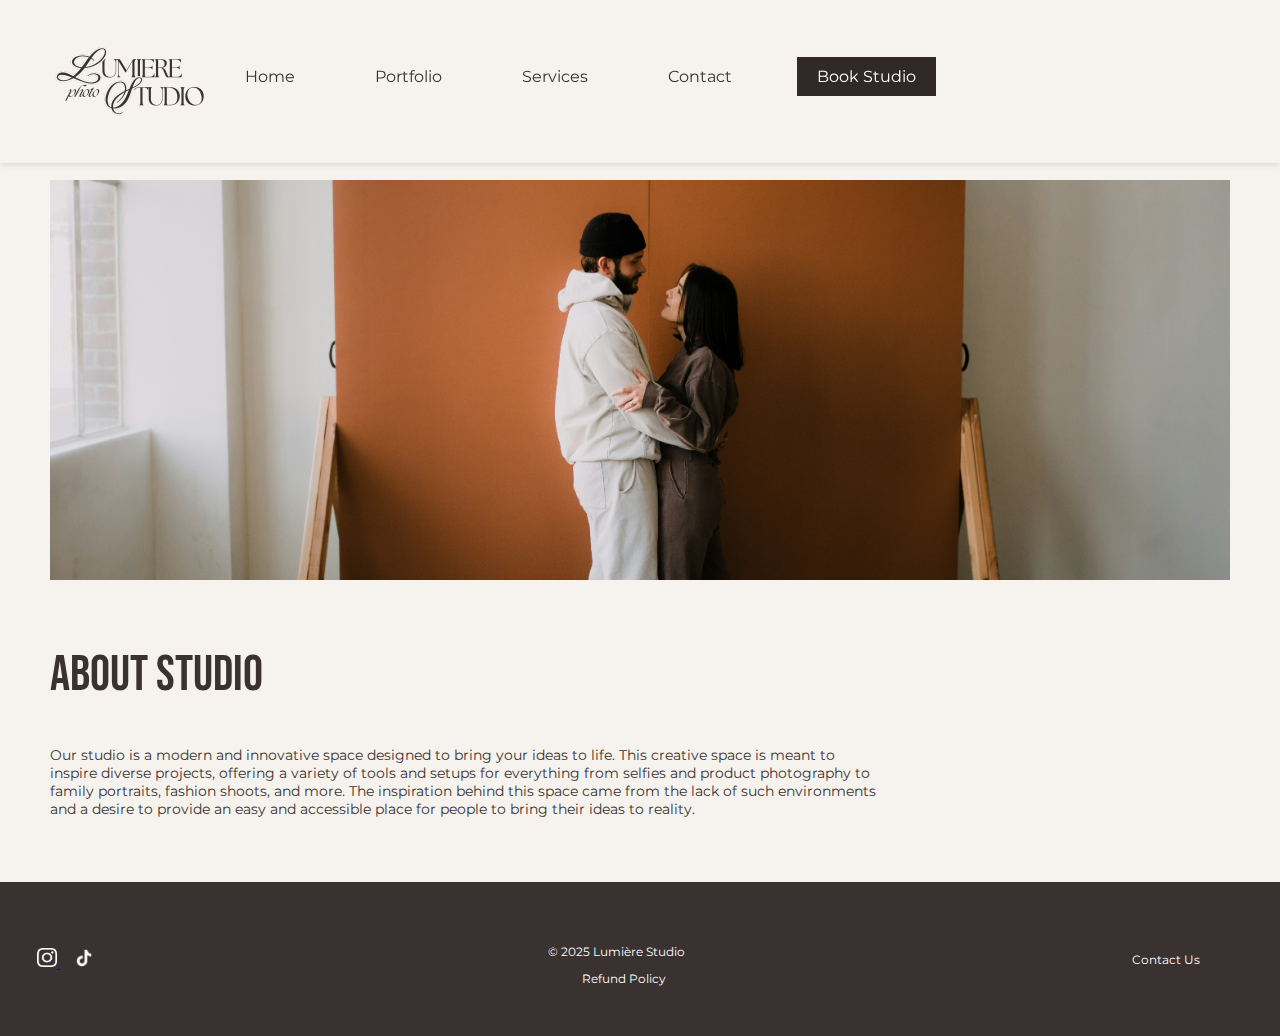
==== index.html @ d41a6bf9 "Add files via upload" ====
<!DOCTYPE html>
<html lang="en">
<head>
    <meta charset="UTF-8">
    <meta name="viewport" content="width=device-width, initial-scale=1.0">
    <meta name="description" content="Lumière Studio - a modern and innovative space">
    <title>Lumière Studio</title>
    <link rel="stylesheet" href="styles.css">
    <link href="https://fonts.googleapis.com/css2?family=Bebas+Neue&display=swap" rel="stylesheet">
</head>
<body>
    <header>
        <div class="main-container">
          <header class="header">
            <div class="logo">
              <img src="images/Darklogo.png" alt="Lumière Studio Logo">
            </div>
            <div class="burger-menu-icon">
              <span></span>
              <span></span>
              <span></span>
            </div>
            <nav class="nav" id="navMenu">
              <ul>
                <li><a href="index.html">Home</a></li>
                <li><a href="portfolio.html">Portfolio</a></li>
                <li><a href="services.html">Services</a></li>
                <li><a href="contact.html">Contact</a></li>
                <li class="cta-container"><a href="book-studio.html" class="cta-button">Book Studio</a>
              </ul>
            </nav>
          </header>
        </div>
      </header>


        <main>
            <section class="about-studio">
                <img src="images/mainpage.jpg" alt="Interior of Lumière Studio" class="studio-image">
                <h2>About Studio</h2>
                <p>Our studio is a modern and innovative space designed to bring your ideas to life. This creative space is meant to inspire diverse projects, offering a variety of tools and setups for everything from selfies and product photography to family portraits, fashion shoots, and more. The inspiration behind this space came from the lack of such environments and a desire to provide an easy and accessible place for people to bring their ideas to reality.</p>
            </section>
        </main>

        <footer>
            <div class="footer-content">
                <div class="social-icons">
                    <a href="https://www.instagram.com" target="_blank">
                        <img src="images/instagramlogo.png" alt="Instagram Logo">
                    </a>
                    <a href="https://www.tiktok.com" target="_blank">
                        <img src="images/tiktoklogo.png" alt="TikTok Logo"> 
                    </a>
                </div>
                <div class="copyright">
                    <p>&copy; 2025 Lumière Studio</p>
                    <a href="#">Refund Policy</a> 
                </div>
    
                <div class="contact">
                    <a href="#">Contact Us</a>
                </div>
            </div>
        </footer>
    </div>
    <script src="script.js"></script>
</body>
</html>
---- styles.css ----
@import url('https://fonts.googleapis.com/css2?family=Montserrat:wght@100..900&display=swap');

* {
    box-sizing: border-box;
  }

body {
    background-color: #f6f3ee;
    color: #3a3230;
    font-size: 13px;
    margin: 0;
    padding: 0; 
    box-sizing: border-box;
    display: flex; /* Устанавливаем flexbox */
    flex-direction: column; /* Элементы будут выстраиваться по вертикали */
    min-height: 100vh; /* Занимаем всю высоту экрана */  
    overflow-x: hidden;
    font-family: "Montserrat", sans-serif;
}

.main-container {
    flex: 1; /* Заставляем контейнер растягиваться, чтобы футер оставался внизу */
    overflow-x: hidden; 
}

main {
    margin-top: 80px;
}

header, main, footer {
    width: 100%;
    overflow-x: hidden; /* Запрещает горизонтальную прокрутку */
}

.header {
    display: flex;
    align-items: center;
    justify-content: space-between;
    padding: 15px 30px;
    position: fixed;
    top: 0;
    left: 0;
    width: 100%;
    background-color: #f6f3ee;
    z-index: 1000;
    box-shadow: 0 2px 5px rgba(0, 0, 0, 0.1);
    box-sizing: border-box;
}

nav {
    flex-grow: 1; /* Меню растягивается */
    display: flex;
     justify-content: flex-end; /* Центрируем ссылки */
    margin-left: auto; /* Add this line */
}

nav ul {
    list-style: none;
    display: flex;
    gap: 30px;
    margin: 0;
    padding: 0;
}

nav ul li {
    display: inline;
}

nav ul li a {
    text-decoration: none;
    color: #3a3230;
    font-size: 16px;
    padding: 10px 15px;
    transition: 0.3s;
}

nav ul li a:hover {
    background-color: #eae0d5;
    border-radius: 0px;
}
.cta-container {
    text-align: center; /* center the button horizontally */
  }
  
  .cta-button {
    background-color:#302927; /* brown background color */
    color: #ffffff !important; /* white text color */
    padding: 10px 20px; /* add some padding to make the button larger */
    border: none; /* remove the default border */
    cursor: pointer; /* change the cursor to a pointing hand on hover */
    text-decoration: none; /* remove the default underline */
  }
  
  .cta-button:hover {
    background-color: #675a57; /* lighter brown on hover */
    color: #ffffff; /* white text color */
  }

.logo img {
    width: 200px;  
    height: auto;
    object-fit: contain;
}

.studio-image {
    width: 100%;
    max-width: 1300px;
    height: 500px;
    object-fit: cover;
    margin-bottom: 20px;
}

.about-studio {
    margin: 0;
    padding-left: 50px;
    padding-right: 50px;
    padding-bottom: 50px;
}

.about-studio h2 {
    font-family: "Bebas Neue", sans-serif;
    font-weight: 400;
    font-size: 50px;
    font-style: normal;
}

.about-studio p {
    font-size: 13px;
    padding-right: 40%;
}


#portfolio-page h1 {
    font-family: "Bebas Neue", sans-serif;
    font-weight: 400;
    font-size: 50px;
    font-style: normal;
    padding-top: 100px;
}


.portfolio {
    display: grid;
    grid-template-columns: repeat(3, 1fr); /* 3 колонки одинаковой ширины */
    gap: 20px; /* Отступы между картинками */
    justify-items: center; /* Центрируем картинки внутри каждой колонки */
    margin-top: 50px;
    margin-bottom: 100px;
    padding-left: 50px; /* Отступ слева */
    padding-right: 50px;
    width: 100%; /* Ширина контейнера */
    max-width: 100%; /* Максимальная ширина 100% от родителя */
    box-sizing: border-box; /* Включает padding в ширину */
}

.portfolio-item {
    width: 100%; /* Каждое изображение растягивается по ширине колонки */
    height: 100%; /* Растягиваем элементы по высоте */
}

.portfolio-item img {
    width: 100%; /* Изображение растягивается по ширине родителя */
    height: 100%; /* Высота изображения также 100% */
    object-fit: cover; /* Сохранение пропорций изображения */
}
#portfolio-page h1,
#portfolio-page p {
    padding-left: 50px;
} 

.photo-image {
    width: 100%;
    max-width: 1300px;
    height: 500px;
    object-fit: cover;
    margin-bottom: 20px;
    padding-top: 100px;
}  

.services-page {
    overflow-x: hidden;
}

.center-img {
    width: 100%;
    height: 600px;
    object-fit: cover;
    margin-bottom: 20px; 
}

.services-page p {
    padding-left: 40px;
    padding-right: 30%;
    font-size: 13px;
}

.services-page h1 {
    margin-top: 100px;  /* Добавляем отступ сверху для заголовка только на странице services */
    padding-bottom: 0px;
    padding-left: 40px;
    font-family: "Bebas Neue", sans-serif;
    font-weight: 400;
    font-size: 60px;
    font-style: normal;
    text-align: left; /* Центрируем заголовок */
}
/* Контейнер для всех тарифов */
.pricing-container {
    display: flex;                   /* Используем Flexbox для горизонтального расположения */
    justify-content: space-between;  /* Равномерно распределяем тарифы по всей ширине */
    flex-wrap: wrap;                 /* Позволяет элементам переноситься на новые строки на маленьких экранах */
    gap: 10px;                       /* Добавляем отступы между элементами */
    max-width: 1300px;               /* Максимальная ширина контейнера */
    margin: 0 auto;                  /* Центрирование контейнера по экрану */
    margin-bottom: 30px;
}

/* Стиль для каждого тарифа */
.pricing-plan {
    width: 23%;                     /* Ширина каждого тарифа, чтобы вмещались 4 колонки */
    background-color: transparent;  /* Убираем фон */
    padding: 30px 30px;              /* Увеличиваем отступы внутри тарифа */
    text-align: left;                /* Выровнять текст по левой стороне */
    border-left: none;     /* Легкая линия слева для разделения */
    border-right: 2px solid #ddd;    /* Легкая линия справа для разделения */
    box-sizing: border-box;          /* Учитывает паддинги и границы в ширине */
}

/* Убираем линию сверху и снизу */
.pricing-plan:not(:first-child) {
    border-top: none;
}

.pricing-plan:not(:last-child) {
    border-bottom: none;
    
}

/* Стиль для заголовков тарифов */
.pricing-plan h2 {
    font-size: 1.4rem;               /* Увеличиваем размер шрифта */
    margin-bottom: 30px;              /* Добавляем отступ между заголовком и текстом */
}

/* Стиль для списка внутри тарифов */
.pricing-plan ul {
    list-style-type: none;
    padding: 0;
    margin: 0;
    font-size: 0.7rem;                /* Уменьшаем шрифт для списка */
}

.pricing-plan ul li {
    margin-bottom: 5px;               /* Отступ снизу для каждого пункта списка */
}

/* Стиль для цены */
.price {
    font-size: 30px;                /* Увеличиваем размер шрифта для цены */
    color: #3a3230;
    font-weight: bold;
    margin: 30px 0;                   /* Добавляем отступ сверху и снизу */
}

/* Стиль для кнопки */
.choose-plan {
    background-color: #3a3230;           /* Цвет фона кнопки */
    color: white;                     /* Цвет текста на кнопке */
    border: none;                     /* Убираем границу */
    padding: 10px 15px;               /* Отступы внутри кнопки */
    font-size: 1rem;                  /* Размер шрифта */
    font-weight: bold;
    cursor: pointer;                 /* Курсор как указатель */
    margin-top: 20px;                 /* Отступ сверху от цены */
    width: 100%;                      /* Кнопка занимает всю ширину контейнера */
    text-align: center;               /* Выравнивание текста внутри кнопки */
}

/* Разделительная линия (горизонтальная) */
.divider {
    width: 100%;                      /* Линия растягивается на всю ширину контейнера */
    border: 0;
    border-top: 1px solid #ddd;       /* Легкая линия для разделения */
    margin: 20px 0;                   /* Отступы сверху и снизу */
}

/* Подгоняем кнопки в контейнере */
.pricing-plan .choose-plan {
    align-self: flex-end;             /* Выравниваем кнопку по низу контейнера */
    margin-top: auto;                 /* Убираем лишние отступы */
}

.contact-form-container {
    display: flex;
    justify-content: center;  /* Центрируем форму по горизонтали */
    align-items: center;      /* Центрируем форму по вертикали */
    height: 100vh;            /* Контейнер занимает всю высоту экрана */
    padding: 100px 60px;      /* Боковые отступы */
    margin-top: 20px;         
    box-sizing: border-box;   /* Учитываем отступы в общей ширине */
}

.contact-form {
    max-width: 100%;
    width: 60%;              /* Убираем фиксированную ширину, форма будет гибкой */
    margin: 0;                /* Убираем margin, чтобы центрировать без отступов */
    padding: 40px;            /* Паддинг вокруг формы */
    background-color: transparent;
    border-radius: 8px;
    box-shadow: 1px 4px 8px rgba(0, 0, 0, 0.1);
    box-sizing: border-box;   /* Включаем отступы в ширину */
}

/* Установка отступов для всех полей формы */
.contact-form .form {
    display: flex;
    flex-direction: column;
    gap: 20px; /* Увеличиваем интервал между полями */
}

/* Оформление меток */
.contact-form label {
    font-size: 16px;
    font-weight: bold;
    color: #3a3230;
}

/* Оформление полей ввода */
.contact-form input[type="text"], 
.contact-form textarea {
    padding: 12px;
    font-size: 14px;
    border: 1px solid #ddd;
    border-radius: 4px;
    width: 100%;
    box-sizing: border-box; /* Включаем отступы в ширину */
}

/* Стили для textarea */
.contact-form textarea {
    resize: vertical;
}

/* Стили для кнопки отправки */
.contact-form input[type="submit"] {
    background-color: #3a3230;
    color: #f6f3ee;
    padding: 15px 30px;
    border: none;
    border-radius: 0px;
    font-size: 16px;
    font-weight: bold;
    cursor: pointer;
    transition: background-color 0.3s ease, transform 0.3s ease;
    width: 100%; /* Ширина кнопки на всю форму */
    max-width: 200px; /* Ограничиваем максимальную ширину кнопки */
    align-self: center; /* Центрируем кнопку */
}

/* Эффект при наведении на кнопку */
.contact-form input[type="submit"]:hover {
    background-color: #67625c;
    transform: scale(1.05);
}

/* Эффект при нажатии на кнопку */
.contact-form input[type="submit"]:active {
    background-color: #c7bfb2;
    transform: scale(1);
}

/* Дополнительные стили для полей формы */
.contact-form input[type="text"]:focus, 
.contact-form textarea:focus {
    border-color: #3a3230; /* Более яркая граница при фокусе */
    outline: none; /* Убираем стандартное выделение */
}
.contact-form h1 {
    text-align: center;
}   
  

footer {
    background-color: #3a3230;
    color: white;
    padding: 10px;
    position: relative;
    bottom: 0;
    width: auto;
    margin-left: 0; 
}

.footer-content {
    display: flex;
    justify-content:  center;
    align-items: center;
    max-width: 1300px;
    margin: 0 auto;
    padding: 10px;
}

.social-icons a {
    margin: 0 7px;
}

.social-icons img {
    width: 20px;
    height: 20px;
    object-fit: contain;
}

.copyright {
    text-align: center;
    font-size: 12px;
}

.copyright a {
    color: white;
    text-decoration: none;
    margin-left: 15px;
    font-size: 12px;
}

.copyright a:hover {
    text-decoration: underline;
}

.contact a {
    color: white;
    text-decoration: none;
    font-size: 12px;
    margin-right: 50px;
}

.contact a:hover {
    text-decoration: underline;
}
/* Style the burger menu icon */
.burger-menu-icon {
    display: block;
    position: absolute;
    top: 20px;
    right: 20px;
    width: 30px;
    height: 30px;
    cursor: pointer;
  }
  
  .burger-menu-icon span {
    display: block;
    width: 30px;
    height: 3px;
    background-color: #333;
    margin-bottom: 5px;
    transition: opacity 0s ease-in-out;
  }
  
  .burger-menu-icon.open span {
    background-color: #333; /* Set the background color to a visible color */
}
  
  .burger-menu-icon.open span:nth-child(1) {
    transform: rotate(45deg) translate(0px, 10px);
  }
  
  .burger-menu-icon.open span:nth-child(2) {
    opacity: 0;
  }
  
  .burger-menu-icon.open span:nth-child(3) {
    transform: rotate(-45deg) translate(0px, -10px);
  }
  
  .nav {
    display: none;
  }
  
  .nav.show {
    display: block;
    width: 100%;
    padding: 20px;
    border: none;
    box-shadow: none;
  }
  
  .nav ul {
    list-style: none;
    padding: 0;
    margin: 0;
    text-align: center;
  }
  
  .nav li {
    margin-bottom: 10px;
    display: inline-block;
    margin-right: 20px;
  }
  
  .nav a {
    color: #333;
    text-decoration: none;
  }
  
  /* Show the navigation menu on mobile when the burger menu icon is clicked */
  @media (max-width: 768px) {
    .nav.show {
      display: block;
    }
  }

  @media (max-width: 768px) {
    .burger-menu-icon {
      display: block;
    }
    .nav {
      display: none;
    }
  }
  
  @media (min-width: 769px) {
    .burger-menu-icon {
      display: none;
    }
    .nav {
      display: block;
    }
  }

/* Мобильные устройства (телефон) */
@media (max-width: 768px) {
    body {
        font-size: 12px;
    }
    .nav {
        flex-direction: column;
        align-items: center;
      }
      .nav ul {
        flex-direction: column;
        align-items: center;
      }
      .nav ul li {
        margin-bottom: 10px;
      }
    .logo img {
        width: 100px;
        height: 50px;
    }
    .studio-image {
        height: 300px;
        padding-top: 60px;
    }

    .about-studio p {
        font-size: 12px;
        padding-right: 10%;
    }

    .portfolio {
        grid-template-columns: 1fr;
        gap: 15px;
    }
    .services-page {
        grid-template-columns: 1fr;
    }   
    .services-page h1 {
        font-size: 40px;
        text-align: left;
    }
    .center-img {
        height: 300px;
        padding-top: 60px;
    }
    .pricing-container {
        flex-direction: column;
        align-items: center;
    }

    .pricing-plan {
        width: 80%;
        margin-bottom: 20px;
    }

    .contact-form-container {
        padding: 20px;
    }

    .contact-form {
        padding: 20px;
    }

    footer {
        padding: 20px 10px;
    }

    .footer-content {
        flex-direction: column;
        text-align: center;
        gap: 20px;
    }
    
    .contact a {
        margin-right: 0; 
        margin-bottom: 10px; 
    }

    .social-icons {
        margin-top: 10px;
    }
}

/* Планшеты (ширина экрана от 768px до 1024px) */
@media (min-width: 769px) and (max-width: 1024px) {
    body {
        font-size: 14px;
    }
    .header {
        flex-direction: row;
        justify-content: space-between;
        padding: 30px;
    }

    .logo img {
        width: 180px;
        height: 90px;
    }

    .studio-image {
        height: 400px;
        padding-top: 80px;
    }

    .about-studio p {
        font-size: 13px;
        padding-right: 20%;
    }

    .portfolio {
        grid-template-columns: repeat(2, 1fr);
        gap: 20px;
    }
    .center-img {
        height: 400px;
        padding-top: 80px;
    }
    .services-page {
        grid-template-columns: 1fr;
    }  
    .services-page h1 {
        font-size: 32px;
        text-align: left;
    }

    .pricing-container {
        flex-direction: row;
        justify-content: space-between;
    }

    .pricing-plan {
        width: 48%;
    }

    .contact-form-container {
        padding: 40px;
    }

    footer {
        padding: 30px;
    }

    .footer-content {
        flex-direction: row;
        justify-content: space-between;
    }

    .social-icons {
        margin-top: 0;
    }
}

/* ПК (ширина экрана от 1025px до 1280px) */
@media (min-width: 1025px) and (max-width: 1330px) {
    body {
        font-size: 13px;
    }

    .header {
        flex-direction: row;
        justify-content: space-between;
        padding: 30px;
    }
    nav {
        margin-left: auto;
      }

    .logo img {
        width: 200px;
        height: 100px;
    }

    .studio-image {
        height: 500px;
        padding-top: 100px;
    }

    .about-studio p {
        font-size: 14px;
        padding-right: 30%;
    }

    .portfolio {
        grid-template-columns: repeat(3, 1fr);
        gap: 20px;
    }
    .center-img {
        height: 500px;
        padding-top: 100px;
    }
    .services-page {
        grid-template-columns: 4fr;
    }  
    .services-page h1 {
        font-size: 36px;
        text-align: left;
    }

    .pricing-container {
        flex-direction: row;
        justify-content: space-between;
    }

    .pricing-plan {
        width: 30%;
    }

    .contact-form-container {
        padding: 40px;
    }

    footer {
        padding: 40px 20px;
    }

    .footer-content {
        flex-direction: row;
        justify-content: space-between;
    }

    .social-icons {
        margin-top: 0;
    }
}

/* Большие экраны (ширина экрана больше 1280px) */
@media (min-width: 1331px) {
    body {
        font-size: 13px;
    }

    .header {
        flex-direction: row;
        justify-content: space-between;
        padding: 0px;
    }
    nav {
        margin-left: auto;
      }
    
    .logo img {
        width: 200px;
        height: 100px;
    }

    .studio-image {
        height: 600px;
        padding-top: 120px;
    }

    .about-studio p {
        font-size: 16px;
        padding-right: 40%;
    }

    .portfolio {
        grid-template-columns: repeat(3, 1fr);
        gap: 20px;
    }

    .center-img {
        height: 600px;
        padding-top: 120px;
    }
    .services-page {
        grid-template-columns: 4fr;
    }  
    .services-page h1 {
        font-size: 40px;
        text-align: left;
    }

    .pricing-container {
        flex-direction: row;
        justify-content: space-between;
    }

    .pricing-plan {
        width: 23%;
    }

    .contact-form-container {
        padding: 60px;
    }

    footer {
        padding: 30px;
    }

    .footer-content {
        flex-direction: row;
        justify-content: space-between;
    }

    .social-icons {
        margin-top: 0;
    }
}
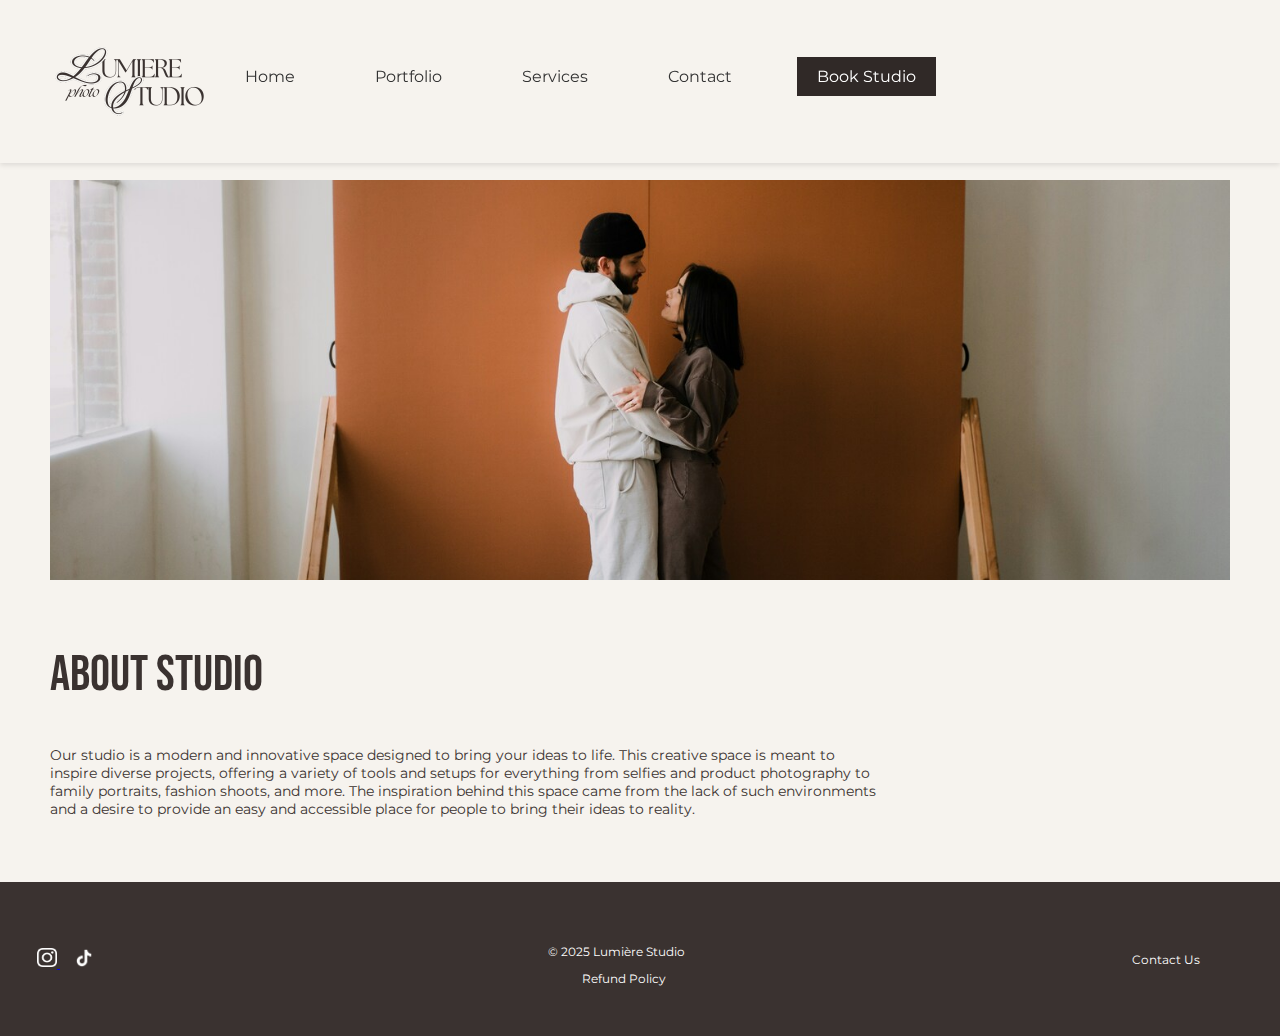
==== commit 9d018182: "Add files via upload" ====
--- a/index.html
+++ b/index.html
@@ -11,9 +11,9 @@
 <body>
     <header>
         <div class="main-container">
-          <header class="header">
+          <div class="header">
             <div class="logo">
-              <img src="images/Darklogo.png" alt="Lumière Studio Logo">
+              <img src="images/Darklogo.png" alt="Lumière Studio Logo" loading="lazy">
             </div>
             <div class="burger-menu-icon">
               <span></span>
@@ -26,30 +26,30 @@
                 <li><a href="portfolio.html">Portfolio</a></li>
                 <li><a href="services.html">Services</a></li>
                 <li><a href="contact.html">Contact</a></li>
-                <li class="cta-container"><a href="book-studio.html" class="cta-button">Book Studio</a>
+                <li class="cta-container"><a href="book-studio.html" class="cta-button">Book Studio</a></li>
               </ul>
             </nav>
-          </header>
         </div>
-      </header>
-
+    </div>
+    </header>
 
         <main>
             <section class="about-studio">
-                <img src="images/mainpage.jpg" alt="Interior of Lumière Studio" class="studio-image">
+                <img src="images/mainpage.jpg" alt="Interior of Lumière Studio" class="studio-image" loading="lazy">
                 <h2>About Studio</h2>
                 <p>Our studio is a modern and innovative space designed to bring your ideas to life. This creative space is meant to inspire diverse projects, offering a variety of tools and setups for everything from selfies and product photography to family portraits, fashion shoots, and more. The inspiration behind this space came from the lack of such environments and a desire to provide an easy and accessible place for people to bring their ideas to reality.</p>
             </section>
+            
         </main>
 
         <footer>
             <div class="footer-content">
                 <div class="social-icons">
                     <a href="https://www.instagram.com" target="_blank">
-                        <img src="images/instagramlogo.png" alt="Instagram Logo">
+                        <img src="images/instagramlogo.png" alt="Instagram Logo" loading="lazy">
                     </a>
                     <a href="https://www.tiktok.com" target="_blank">
-                        <img src="images/tiktoklogo.png" alt="TikTok Logo"> 
+                        <img src="images/tiktoklogo.png" alt="TikTok Logo" loading="lazy"> 
                     </a>
                 </div>
                 <div class="copyright">
@@ -62,7 +62,7 @@
                 </div>
             </div>
         </footer>
-    </div>
+
     <script src="script.js"></script>
 </body>
 </html>
--- a/styles.css
+++ b/styles.css
@@ -500,8 +500,148 @@
   .nav a {
     color: #333;
     text-decoration: none;
-  }
-  
+}
+
+ul {
+    list-style-type: none;
+  }
+
+.calendar {
+    max-width: 800px; /* adjust the width to your liking */
+    margin: 40px auto; /* add space on all sides */
+    padding: 10px; /* add some padding to the calendar container */
+    background-color: #3a3230; /* add a background color to the calendar container */
+    border: 1px solid #ddd; /* add a border to the calendar container */
+    border-radius: 10px; /* add a rounded corner to the calendar container */
+    box-shadow: 0 0 10px rgba(0, 0, 0, 0.1); /* add a shadow to the calendar container */
+}
+  
+  /* Month header */
+  .month {
+  padding: 20px 25px;
+  width: 100%;
+  display: flex;
+  flex-direction: row; /* Align elements horizontally */
+  justify-content: space-between;
+  align-items: center;
+  position: relative;
+  margin-top: 20px; /* Adjust the margin top to fix the spacing */
+  text-align: left;
+}
+  
+  /* Month list */
+  .month ul {
+   margin: 0;
+   padding: 0;
+   display: flex;
+   justify-content: center;
+   align-items: center;
+
+}
+  
+  .month ul li {
+    color: white;
+    font-size: 20px;
+    text-transform: uppercase;
+    letter-spacing: 3px;
+    font-weight: bold;
+    padding: 0 10px; /* Adjust space between month and year */
+  }
+  
+  /* Previous button inside month header */
+  .month .prev,
+  .month .next {
+    font-size: 24px;
+    color: white;
+    cursor: pointer;
+    position: absolute;
+    top: 50%;
+    transform: translateY(-50%);
+    z-index: 2; /* Ensure buttons are on top */
+  }
+  
+  /* Previous button inside month header */
+  .month .prev {
+    left: 10px;
+  }
+  
+  /* Next button */
+  .month .next {
+    right: 10px;
+  }
+  
+  /* Weekdays (Mon-Sun) */
+  .weekdays {
+    margin: 0;
+    padding: 10px 0;
+    background-color: #6c5d5a;
+    display: grid;
+    grid-template-columns: repeat(7, 1fr);
+  }
+  
+  .weekdays li {
+    color: #ffffff;
+    text-align: center;
+    font-weight: bold;
+    font-size: 14px;
+  }
+  
+  /* Days (1-31) */
+  .days {
+    padding: 10px 0;
+    background: #fff; /* Set the background of the days part */
+    margin: 0;
+    display: grid;
+    grid-template-columns: repeat(7, 1fr); /* 7 columns for each weekday */
+    gap: 5px;
+    height: 270px; /* Set fixed height for the days container */
+    overflow-y: auto;
+  }
+  
+  /* Days styling */
+  .days li {
+    text-align: center;
+    margin-bottom: 5px;
+    font-size: 12px;
+    color: #777;
+    padding: 10px;
+    border: 1px solid #ddd;
+    border-radius: 5px;
+    height: 40px;
+    display: flex;
+    align-items: center;
+    justify-content: center;
+    cursor: pointer;
+  }
+  
+  /* Empty cells (for aligning days correctly) */
+  .days li.empty {
+    background-color: #f0f0f0;
+    border: none;
+  }
+  
+  /* Highlight the "current" day */
+  .days li .active {
+    background: #3a3230;
+    color: white !important;
+    border-radius: 50%;
+    font-weight: bold;
+  }
+  
+  /* Styling for hovered day */
+  .days li:hover {
+    background-color: #ddd;
+  }
+  
+  /* Optional: Style for the month and navigation buttons */
+  .month .prev,
+  .month .next {
+    font-size: 24px;
+    color: white;
+    cursor: pointer;
+  }  
+  
+
   /* Show the navigation menu on mobile when the burger menu icon is clicked */
   @media (max-width: 768px) {
     .nav.show {
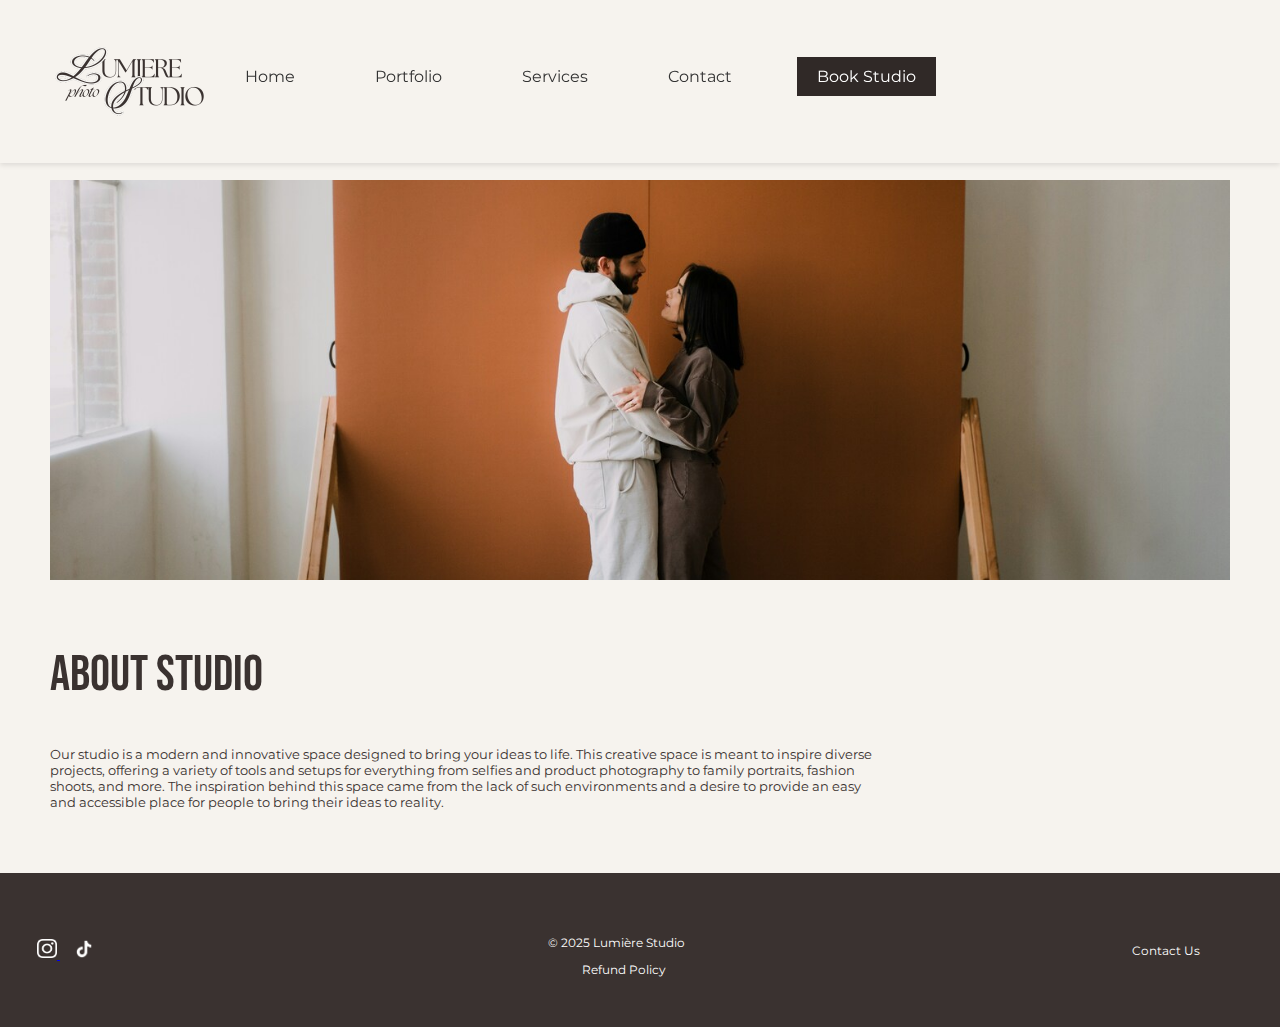
==== commit c796bf9d: "Add files via upload" ====
--- a/index.html
+++ b/index.html
@@ -13,7 +13,9 @@
         <div class="main-container">
           <div class="header">
             <div class="logo">
-              <img src="images/Darklogo.png" alt="Lumière Studio Logo" loading="lazy">
+                <a href="index.html">
+                    <img src="images/Darklogo.png" alt="Lumière Studio Logo" loading="lazy">
+                  </a>
             </div>
             <div class="burger-menu-icon">
               <span></span>
--- a/styles.css
+++ b/styles.css
@@ -11,7 +11,6 @@
     font-size: 13px;
     margin: 0;
     padding: 0; 
-    box-sizing: border-box;
     display: flex; /* Устанавливаем flexbox */
     flex-direction: column; /* Элементы будут выстраиваться по вертикали */
     min-height: 100vh; /* Занимаем всю высоту экрана */  
@@ -21,11 +20,11 @@
 
 .main-container {
     flex: 1; /* Заставляем контейнер растягиваться, чтобы футер оставался внизу */
-    overflow-x: hidden; 
+    overflow-x: hidden;
 }
 
 main {
-    margin-top: 80px;
+    padding-top: 80px;
 }
 
 header, main, footer {
@@ -77,7 +76,6 @@
 
 nav ul li a:hover {
     background-color: #eae0d5;
-    border-radius: 0px;
 }
 .cta-container {
     text-align: center; /* center the button horizontally */
@@ -105,7 +103,6 @@
 
 .studio-image {
     width: 100%;
-    max-width: 1300px;
     height: 500px;
     object-fit: cover;
     margin-bottom: 20px;
@@ -150,7 +147,6 @@
     padding-left: 50px; /* Отступ слева */
     padding-right: 50px;
     width: 100%; /* Ширина контейнера */
-    max-width: 100%; /* Максимальная ширина 100% от родителя */
     box-sizing: border-box; /* Включает padding в ширину */
 }
 
@@ -171,7 +167,6 @@
 
 .photo-image {
     width: 100%;
-    max-width: 1300px;
     height: 500px;
     object-fit: cover;
     margin-bottom: 20px;
@@ -388,7 +383,8 @@
     position: relative;
     bottom: 0;
     width: auto;
-    margin-left: 0; 
+    margin-top: auto;
+    text-align: center;
 }
 
 .footer-content {
@@ -436,6 +432,7 @@
 .contact a:hover {
     text-decoration: underline;
 }
+
 /* Style the burger menu icon */
 .burger-menu-icon {
     display: block;
@@ -508,7 +505,7 @@
 
 .calendar {
     max-width: 800px; /* adjust the width to your liking */
-    margin: 40px auto; /* add space on all sides */
+    margin: 60px auto 40px; /* add space on all sides */
     padding: 10px; /* add some padding to the calendar container */
     background-color: #3a3230; /* add a background color to the calendar container */
     border: 1px solid #ddd; /* add a border to the calendar container */
@@ -516,6 +513,25 @@
     box-shadow: 0 0 10px rgba(0, 0, 0, 0.1); /* add a shadow to the calendar container */
 }
   
+.calendar-header {
+    display: flex;
+    justify-content: space-between;
+    align-items: center;
+    padding: 10px 15px; /* Добавляем отступы */
+    font-size: 18px;
+    font-weight: bold;
+    background-color: #f6f3ee; /* Фон заголовка */
+    position: relative; /* Убедимся, что он не перекрывает другие элементы */
+    z-index: 10; /* Если заголовок перекрывается чем-то */
+}
+
+.calendar-weekdays {
+    display: grid;
+    grid-template-columns: repeat(7, 1fr);
+    padding: 10px 0;
+    font-weight: bold;
+    border-bottom: 2px solid #ccc; /* Разделение дней недели и заголовка */
+}
   /* Month header */
   .month {
   padding: 20px 25px;
@@ -536,6 +552,8 @@
    display: flex;
    justify-content: center;
    align-items: center;
+   width: 100%;
+   position: relative; /* Добавляем относительное позиционирование */
 
 }
   
@@ -594,8 +612,8 @@
     display: grid;
     grid-template-columns: repeat(7, 1fr); /* 7 columns for each weekday */
     gap: 5px;
-    height: 270px; /* Set fixed height for the days container */
-    overflow-y: auto;
+    height: auto; /* Автоматическая высота */
+    overflow: visible; /* Показывать все дни без прокрутки */
   }
   
   /* Days styling */
@@ -649,7 +667,7 @@
     }
   }
 
-  @media (max-width: 768px) {
+  @media (max-width: 1024px) {
     .burger-menu-icon {
       display: block;
     }
@@ -658,7 +676,7 @@
     }
   }
   
-  @media (min-width: 769px) {
+  @media (min-width: 1025px) {
     .burger-menu-icon {
       display: none;
     }
@@ -682,10 +700,11 @@
       }
       .nav ul li {
         margin-bottom: 10px;
-      }
+    }
+
     .logo img {
-        width: 100px;
-        height: 50px;
+        width: 150px;
+        height: 75px;
     }
     .studio-image {
         height: 300px;
@@ -730,6 +749,37 @@
         padding: 20px;
     }
 
+    .calendar {
+        width: 90%;
+        margin: 80px auto 20px; /* Добавлен отступ сверху */
+        padding: 5px;
+    }
+
+    .month ul li {
+        font-size: 16px; /* Уменьшаем размер текста */
+        padding: 0 8px;
+    }
+
+    .month .prev, 
+    .month .next {
+        font-size: 20px;
+    }
+
+    .weekdays li {
+        font-size: 12px;
+    }
+
+    .days {
+        grid-template-columns: repeat(7, minmax(30px, 1fr)); /* Делаем адаптивную сетку */
+        gap: 3px;
+    }
+
+    .days li {
+        font-size: 10px;
+        padding: 5px;
+        height: 35px;
+    }
+
     footer {
         padding: 20px 10px;
     }
@@ -760,6 +810,17 @@
         justify-content: space-between;
         padding: 30px;
     }
+    .nav {
+        flex-direction: column;
+        align-items: center;
+      }
+      .nav ul {
+        flex-direction: column;
+        align-items: center;
+      }
+      .nav ul li {
+        margin-bottom: 10px;
+    }
 
     .logo img {
         width: 180px;
@@ -788,7 +849,7 @@
         grid-template-columns: 1fr;
     }  
     .services-page h1 {
-        font-size: 32px;
+        font-size: 40px;
         text-align: left;
     }
 
@@ -805,6 +866,36 @@
         padding: 40px;
     }
 
+    .calendar {
+        max-width: 700px;
+        margin-top: 100px; /* Отступ для избежания наложения */
+        padding: 10px;
+    }
+
+    .month ul li {
+        font-size: 18px;
+        padding: 0 10px;
+    }
+
+    .month .prev, 
+    .month .next {
+        font-size: 22px;
+    }
+
+    .weekdays li {
+        font-size: 13px;
+    }
+
+    .days {
+        grid-template-columns: repeat(7, minmax(35px, 1fr));
+        gap: 4px;
+    }
+
+    .days li {
+        font-size: 12px;
+        padding: 8px;
+        height: 38px;
+    }
     footer {
         padding: 30px;
     }
@@ -845,7 +936,7 @@
     }
 
     .about-studio p {
-        font-size: 14px;
+        font-size: 13px;
         padding-right: 30%;
     }
 
@@ -861,7 +952,7 @@
         grid-template-columns: 4fr;
     }  
     .services-page h1 {
-        font-size: 36px;
+        font-size: 45px;
         text-align: left;
     }
 
@@ -876,6 +967,11 @@
 
     .contact-form-container {
         padding: 40px;
+    }
+    .calendar {
+        max-width: 800px;
+        margin-top: 120px;
+        padding: 10px;
     }
 
     footer {
@@ -918,7 +1014,7 @@
     }
 
     .about-studio p {
-        font-size: 16px;
+        font-size: 13px;
         padding-right: 40%;
     }
 
@@ -935,7 +1031,7 @@
         grid-template-columns: 4fr;
     }  
     .services-page h1 {
-        font-size: 40px;
+        font-size: 45px;
         text-align: left;
     }
 
@@ -951,6 +1047,10 @@
     .contact-form-container {
         padding: 60px;
     }
+    .calendar {
+        max-width: 800px;
+        margin-top: 120px;
+    }
 
     footer {
         padding: 30px;
